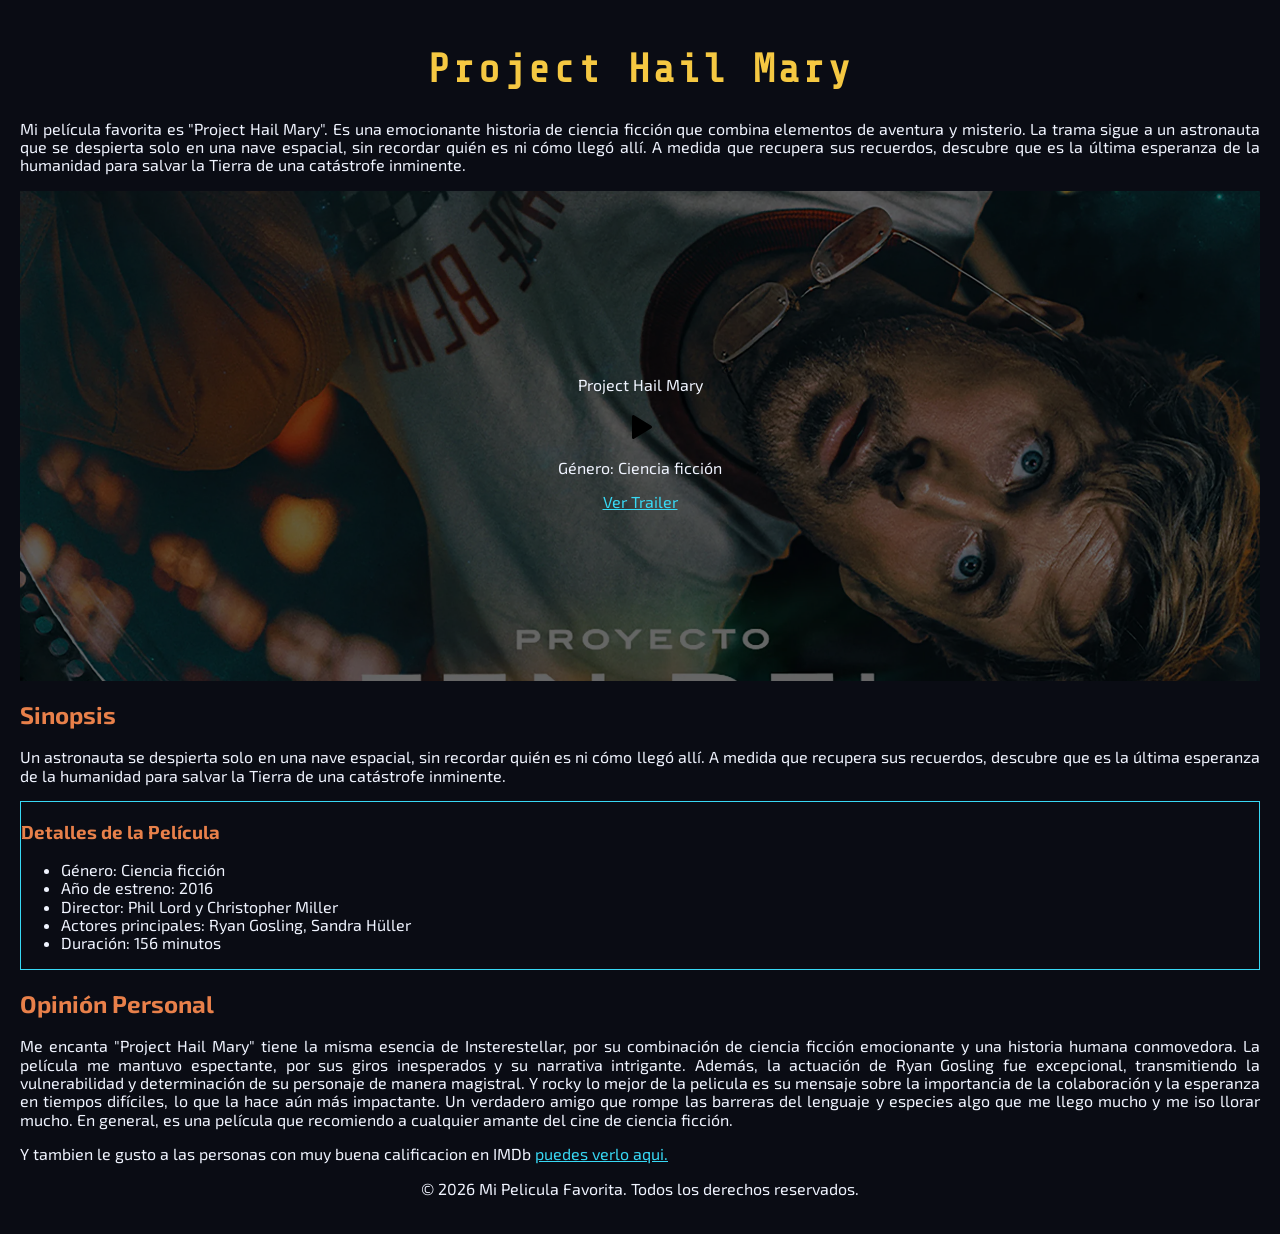
==== index.html @ b7e0c8b9 "Configuracion base aprobechando codigo reutilizado" ====
<!DOCTYPE html>
<html lang="en">
<head>
    <meta charset="UTF-8">
    <meta name="viewport" content="width=device-width, initial-scale=1.0">
    <title>Mi Pelicula Favorita</title>
    <link rel="preload" href="css/normalize.css" as="style" />
    <link rel="stylesheet" href="css/normalize.css" />
    <link rel="preconnect" href="https://fonts.googleapis.com" />
    <link rel="preconnect" href="https://fonts.gstatic.com" crossorigin />
    <link href="https://fonts.googleapis.com/css2?family=Exo+2:wght@400;700&family=Share+Tech+Mono&display=swap" rel="stylesheet">
    <link rel="preload" href="css/styles.css" as="style" />
    <link href="css/styles.css" rel="stylesheet" />
</head>
<body>
    <section>
        <h1 id="titulo-pelicula">Project Hail Mary</h1>
        <p>Mi película favorita es "Project Hail Mary". Es una emocionante historia de ciencia ficción que combina elementos de aventura y misterio. La trama sigue a un astronauta que se despierta solo en una nave espacial, sin recordar quién es ni cómo llegó allí. A medida que recupera sus recuerdos, descubre que es la última esperanza de la humanidad para salvar la Tierra de una catástrofe inminente.</p>
    </section>

    <section class="hero">
        <div class="contenido-hero">
            <p>Project Hail Mary</p>
            <img src="img/player-play.svg" alt="Icono de reproducción" />
            <p>Género: Ciencia ficción</p>
            <a class="boton" href="https://www.youtube.com/watch?v=XxEIpNBfIEo" target="_blank" >Ver Trailer</a>
        </div>
    </section>

    <main>
        <section>
            <h2>Sinopsis</h2>
            <p>Un astronauta se despierta solo en una nave espacial, sin recordar quién es ni cómo llegó allí. A medida que recupera sus recuerdos, descubre que es la última esperanza de la humanidad para salvar la Tierra de una catástrofe inminente.</p>
        </section>

        <section>
            <div class="info-card">
                <h3>Detalles de la Película</h3>
                <ul>
                    <li>Género: Ciencia ficción</li>
                    <li>Año de estreno: 2016</li>
                    <li>Director: Phil Lord y Christopher Miller</li>
                    <li>Actores principales:  Ryan Gosling, Sandra Hüller</li>
                    <li>Duración: 156 minutos</li>
                </ul>
            </div>
        </section>

        <section>
            <h2>Opinión Personal</h2>
            <p>Me encanta "Project Hail Mary" tiene la misma esencia de Insterestellar, por su combinación de ciencia ficción emocionante y una historia humana conmovedora.
               La película me mantuvo espectante, por sus giros inesperados y su narrativa intrigante.
               Además, la actuación de Ryan Gosling fue excepcional, transmitiendo la vulnerabilidad y determinación de su personaje de manera magistral.
               Y rocky lo mejor de la pelicula es su mensaje sobre la importancia de la colaboración y la esperanza en tiempos difíciles, lo que la hace aún más impactante. Un verdadero amigo que rompe las barreras del lenguaje y especies algo que me llego mucho y me iso llorar mucho.
               En general, es una película que recomiendo a cualquier amante del cine de ciencia ficción.
            </p>

            <p>Y tambien le gusto a las personas con muy buena calificacion en IMDb <a href="https://www.imdb.com/title/tt0816692/" target="_blank"> puedes verlo aqui. </a> </p>
        </section>
    </main>

    <footer>
        <div>
            <p class="centro">© 2026 Mi Pelicula Favorita. Todos los derechos reservados.</p>
        </div>
    </footer>

</body>
</html>
---- css/styles.css ----
:root {
  --fondo-principal:   #0a0c14;
  --fondo-tarjeta:     #111827;
  --fondo-acento:      #1e2a3a;

  --amarillo:          #f5c842;
  --cyan:              #38d9f5;
  --naranja:           #e8804a;

  --texto-principal:   #f0f4ff;
  --texto-secundario:  #9aafc4;
  --texto-parrafo:     #cdd6e0;
}

html {
  height: 100%;
}
body {
  background-color: var(--fondo-principal);
  color: var(--texto-principal);
  font-family: 'Exo 2', sans-serif;
  margin: 0;
  padding: 20px;
}

.container {
  max-width: 1200px;
  margin: 0 auto;
  padding: 20px;
}

.hero {
  background-image: url(../img/Proyecto_del_Mundo.webp);
  background-repeat: no-repeat;
  background-size: cover;
  background-position: center center;
  height: 450px;
  padding: 20px;
  position: relative;
}
.contenido-hero {
  position: absolute;
  background-color: rgb(0 0 0 / 60%);
  width: 100%;
  height: 100%;
  bottom: 0;
  top: 0;
  right: 0;
  left: 0;

  /*alinear horizontal y vertical*/
  display: flex;
  flex-direction: column;
  align-items: center;
  justify-content: center;
}

h1 {
    text-align: center;
    font-family: 'Share Tech Mono', monospace;
    color: var(--amarillo);       /* título de la película */
}

h2 {
  color: var(--naranja);        /* subtítulos de sección */
}

h3 {
  color: var(--naranja);        /* subtítulos de sección */
}

a {
  color: var(--cyan);
}

a:hover {
  color: var(--amarillo);       /* hover en enlace */
  text-decoration: underline;
}

.info-card {
  background-color: var(--fondo-seccion);
  border: 1px solid var(--cyan);
}

.boton:hover {
  background-color: var(--naranja);
  color: var(--oscuro);
}

.centro {
  text-align: center;
}

#titulo-pelicula {
  color: var(--amarillo);
  font-size: 2.5rem;
  text-align: center;
  letter-spacing: 3px;
}

li {
  color: var(--verde-rocky);    /* lista de datos */
}

p {
    text-align: justify;
    color: var(--texto-principal);
}
---- css/styles.css ----
:root {
  --fondo-principal:   #0a0c14;
  --fondo-tarjeta:     #111827;
  --fondo-acento:      #1e2a3a;

  --amarillo:          #f5c842;
  --cyan:              #38d9f5;
  --naranja:           #e8804a;

  --texto-principal:   #f0f4ff;
  --texto-secundario:  #9aafc4;
  --texto-parrafo:     #cdd6e0;
}

html {
  height: 100%;
}
body {
  background-color: var(--fondo-principal);
  color: var(--texto-principal);
  font-family: 'Exo 2', sans-serif;
  margin: 0;
  padding: 20px;
}

.container {
  max-width: 1200px;
  margin: 0 auto;
  padding: 20px;
}

.hero {
  background-image: url(../img/Proyecto_del_Mundo.webp);
  background-repeat: no-repeat;
  background-size: cover;
  background-position: center center;
  height: 450px;
  padding: 20px;
  position: relative;
}
.contenido-hero {
  position: absolute;
  background-color: rgb(0 0 0 / 60%);
  width: 100%;
  height: 100%;
  bottom: 0;
  top: 0;
  right: 0;
  left: 0;

  /*alinear horizontal y vertical*/
  display: flex;
  flex-direction: column;
  align-items: center;
  justify-content: center;
}

h1 {
    text-align: center;
    font-family: 'Share Tech Mono', monospace;
    color: var(--amarillo);       /* título de la película */
}

h2 {
  color: var(--naranja);        /* subtítulos de sección */
}

h3 {
  color: var(--naranja);        /* subtítulos de sección */
}

a {
  color: var(--cyan);
}

a:hover {
  color: var(--amarillo);       /* hover en enlace */
  text-decoration: underline;
}

.info-card {
  background-color: var(--fondo-seccion);
  border: 1px solid var(--cyan);
}

.boton:hover {
  background-color: var(--naranja);
  color: var(--oscuro);
}

.centro {
  text-align: center;
}

#titulo-pelicula {
  color: var(--amarillo);
  font-size: 2.5rem;
  text-align: center;
  letter-spacing: 3px;
}

li {
  color: var(--verde-rocky);    /* lista de datos */
}

p {
    text-align: justify;
    color: var(--texto-principal);
}
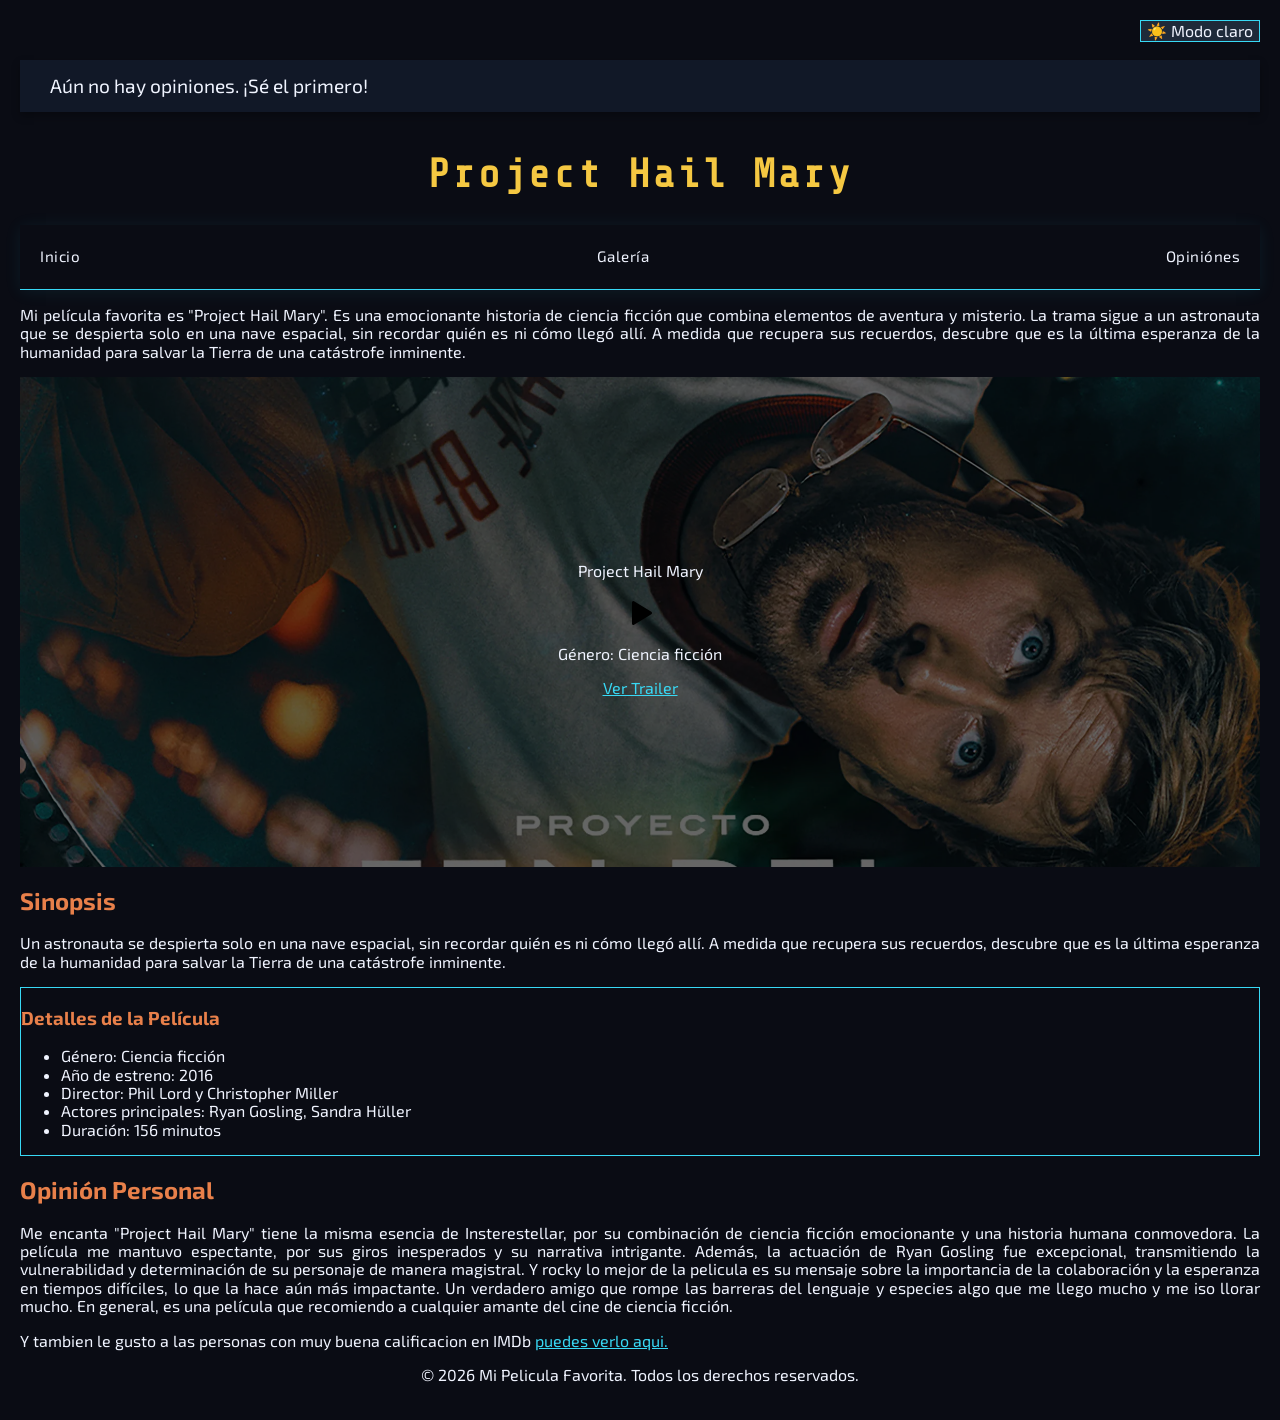
==== commit 885075c2: "Proyecto avanse 1 terminado" ====
--- a/index.html
+++ b/index.html
@@ -13,9 +13,31 @@
     <link href="css/styles.css" rel="stylesheet" />
 </head>
 <body>
+    <!-- Se asume que este es el contenedor para mostrar las opiniones -->
+    <section class="contenedor-opiniones">
+        <!-- El div con ID es vital para inyectar usando JS -->
+        <div id="lista-mensajes" class="carrusel-mensajes">
+            <!-- Los mensajes se inyectarán aquí por JavaScript -->
+        </div>
+    </section>
+    <button id="modo-oscuro" class="boton-modo">Cambiar Tema</button>
     <section>
-        <h1 id="titulo-pelicula">Project Hail Mary</h1>
+        <div>
+            <h1 id="titulo-pelicula">Project Hail Mary</h1>
+        </div>
+    </section>
+
+    <section>
+        <div class="nav-bg"></div>
+            <nav class="navegacion-principal contenedor">
+                <a href="index.html">Inicio</a>
+                <a href="galeria.html">Galería</a>
+                <a href="mensajes.html">Opiniónes</a>
+            </nav>
+        </div>
+
         <p>Mi película favorita es "Project Hail Mary". Es una emocionante historia de ciencia ficción que combina elementos de aventura y misterio. La trama sigue a un astronauta que se despierta solo en una nave espacial, sin recordar quién es ni cómo llegó allí. A medida que recupera sus recuerdos, descubre que es la última esperanza de la humanidad para salvar la Tierra de una catástrofe inminente.</p>
+
     </section>
 
     <section class="hero">
@@ -23,7 +45,7 @@
             <p>Project Hail Mary</p>
             <img src="img/player-play.svg" alt="Icono de reproducción" />
             <p>Género: Ciencia ficción</p>
-            <a class="boton" href="https://www.youtube.com/watch?v=XxEIpNBfIEo" target="_blank" >Ver Trailer</a>
+            <a href="https://www.youtube.com/watch?v=XxEIpNBfIEo" target="_blank" >Ver Trailer</a>
         </div>
     </section>
 
@@ -66,4 +88,5 @@
     </footer>
 
 </body>
+<script src="js/scripts_system.js"></script>
 </html>
--- a/css/styles.css
+++ b/css/styles.css
@@ -22,11 +22,80 @@
   margin: 0;
   padding: 20px;
 }
-
-.container {
+/* Modo claro - Al parecer de esta forma se puede separar los colores para diferentes temas */
+body.light {
+
+  /*colores obtendios mediante un analizador de temas en modo ia*/
+  /*no se mucho de colores*/
+  --fondo-principal:   #eef2f7;   /* azul grisáceo muy claro, no blanco puro */
+  --fondo-tarjeta:     #dde6f0;   /* tarjetas con leve tono frío */
+  --fondo-acento:      #c8d8e8;   /* acento más profundo, bordes y secciones */
+
+  --amarillo:          #b8860b;   /* dorado oscurecido para que contraste en fondo claro */
+  --cyan:              #0077a8;   /* cyan más oscuro y legible */
+  --naranja:           #c05c20;   /* naranja bajado de tono para legibilidad */
+
+  --texto-principal:   #0d1b2a;   /* casi negro azulado, no negro puro */
+  --texto-secundario:  #3a5068;   /* azul marino medio */
+  --texto-parrafo:     #2c3e50;   /* texto cuerpo oscuro y legible */
+}
+
+.contenedor {
   max-width: 1200px;
   margin: 0 auto;
-  padding: 20px;
+  padding: 0 20px;
+  height: 64px;
+  /*margin: 0 auto 0 auto;    */
+  /* margin: 0 auto   */
+
+  border-bottom: 1px solid var(--cyan);        /* línea inferior para marcar un limite */
+  box-shadow: 0 2px 16px rgba(56, 217, 245, 0.08); 
+}
+
+/*Posicionamos el voton hacia el lado derecho*/
+.boton-modo {
+  position: absolute;
+  top: 20px;
+  right: 20px;
+  background-color: var(--fondo-acento);
+  color: var(--texto-principal);
+  border: 1px solid var(--cyan);
+}
+
+.nav-bg {
+  background-color: var(--secundario);
+}
+
+.navegacion-principal {
+  display: flex;
+  flex-direction: row; /*Por defecto es row*/
+  align-items: center; /*el justify de columns*/
+}
+
+/* con body.light se establece los colores claros*/
+/* Sin esto el menu no se aprecia en modo claro */
+body.light .navegacion-principal {
+  background-color: rgba(200, 216, 232, 0.90);
+  border-bottom: 1px solid var(--cyan);
+  box-shadow: 0 2px 16px rgba(0, 119, 168, 0.10);
+}
+
+.navegacion-principal a {
+  color: var(--texto-principal);
+  text-decoration: none;
+  font-size: 0.95rem;
+  font-family: 'Exo 2', sans-serif;
+  letter-spacing: 0.5px;
+  transition: color 0.2s ease;
+  position: relative !important;
+}
+
+@media (min-width: 768px) {
+  .navegacion-principal {
+    flex-direction: row;
+    align-items: center;
+    justify-content: space-between;
+  }
 }
 
 .hero {
@@ -106,4 +175,118 @@
 p {
     text-align: justify;
     color: var(--texto-principal);
+}
+
+.contenedor-galeria {
+  max-width: 1200px;
+  margin: 0 auto;
+  padding: 20px;
+}
+
+.galeria {
+  display: flex;
+  flex-wrap: wrap;
+  gap: 20px;
+  justify-content: center;
+}
+
+/* Sin esto todas las imagenes se van al trasto*/
+.galeria img {
+  width: 300px;         /* Ancho fijo para todas las imágenes */
+  height: 200px;        /* Alto fijo para todas las imágenes */
+  /* el width y height fijos son necesarios debido a que la imagenes no son del mismo tamaño jajaj */
+  object-fit: cover;    /* Esto es fundamental evita que al forzar la imagen este se deforme */
+  border-radius: 8px;   /* Simple estetica, bordes redondeados */
+  box-shadow: 0 4px 8px rgba(0,0,0,0.3); /* Sombra para mas palcer-Homero*/
+}
+
+.contenedor-formulario {
+  max-width: 600px;
+  margin: 0 auto;
+  padding: 20px;
+  box-shadow: 0 4px 8px rgba(0,0,0,0.3);
+  border: 1px solid var(--cyan);
+}
+
+.contenedor-formulario form {
+  display: flex;
+  flex-direction: column;
+  gap: 15px;
+  border-radius: 8px;
+  background-color: var(--fondo-seccion);
+}
+
+.boton {
+  background-color: var(--cyan);
+  color: var(--texto-principal);
+  border: none;
+  padding: 10px 20px;
+  font-size: 1rem;
+  cursor: pointer;
+  transition: background-color 0.3s ease, color 0.3s ease;
+}
+
+/* Contenedor principal que oculta el desbordamiento (lo que sale de la pantalla) */
+.contenedor-opiniones {
+  width: 100%;             /* Ocupa todo el ancho */
+  overflow: hidden;        /* Oculta lo que sale por los bordes */
+  white-space: nowrap;     /* Evita que los mensajes salten a la siguiente línea */
+  background-color: var(--fondo-tarjeta);
+  padding: 15px 0;
+  margin: 40px 0;          /* Margen arriba y abajo */
+  position: relative;
+  box-shadow: 0 4px 8px rgba(0,0,0,0.3);
+}
+
+/* El elemento interno que realmente se va a mover */
+.carrusel-mensajes {
+  display: inline-block;
+  /* La animación dura 20 segundos, es lineal (misma velocidad) e infinita */
+  animation: moverMarquesina 20s linear infinite;
+}
+
+/* Tarjeta individual del mensaje */
+.mensaje-item {
+  display: inline-block;
+  margin: 0 30px;
+  font-size: 1.2rem;
+  color: var(--texto-principal);
+}
+
+/* Destacar el nombre del usuario */
+.mensaje-item span {
+  font-weight: bold;
+  color: var(--amarillo);
+}
+
+/* Animación: Mueve el bloque desde fuera de la derecha hasta salir por la izquierda */
+@keyframes moverMarquesina {
+  0% {
+    transform: translateX(100vw); /* Inicia justo fuera de la pantalla a la derecha */
+  }
+  100% {
+    transform: translateX(-100%); /* Termina cuando todo el contenido ha salido por la izquierda */
+  }
+}
+
+/* Pausar la animación cuando el usuario pone el ratón encima para poder leer */
+.contenedor-opiniones:hover .carrusel-mensajes {
+  animation-play-state: paused;
+}
+
+.error {
+  background-color: var(--naranja);
+  text-align: center;
+  padding: 2rem;
+  font-weight: bold;
+  color: white;
+  border-radius: 1rem;
+}
+.correcto {
+  background-color: var(--cyan);
+  text-align: center;
+  padding: 2rem;
+  font-weight: bold;
+  color: white;
+  border-radius: 1rem;
 }
--- a/css/styles.css
+++ b/css/styles.css
@@ -22,11 +22,80 @@
   margin: 0;
   padding: 20px;
 }
-
-.container {
+/* Modo claro - Al parecer de esta forma se puede separar los colores para diferentes temas */
+body.light {
+
+  /*colores obtendios mediante un analizador de temas en modo ia*/
+  /*no se mucho de colores*/
+  --fondo-principal:   #eef2f7;   /* azul grisáceo muy claro, no blanco puro */
+  --fondo-tarjeta:     #dde6f0;   /* tarjetas con leve tono frío */
+  --fondo-acento:      #c8d8e8;   /* acento más profundo, bordes y secciones */
+
+  --amarillo:          #b8860b;   /* dorado oscurecido para que contraste en fondo claro */
+  --cyan:              #0077a8;   /* cyan más oscuro y legible */
+  --naranja:           #c05c20;   /* naranja bajado de tono para legibilidad */
+
+  --texto-principal:   #0d1b2a;   /* casi negro azulado, no negro puro */
+  --texto-secundario:  #3a5068;   /* azul marino medio */
+  --texto-parrafo:     #2c3e50;   /* texto cuerpo oscuro y legible */
+}
+
+.contenedor {
   max-width: 1200px;
   margin: 0 auto;
-  padding: 20px;
+  padding: 0 20px;
+  height: 64px;
+  /*margin: 0 auto 0 auto;    */
+  /* margin: 0 auto   */
+
+  border-bottom: 1px solid var(--cyan);        /* línea inferior para marcar un limite */
+  box-shadow: 0 2px 16px rgba(56, 217, 245, 0.08); 
+}
+
+/*Posicionamos el voton hacia el lado derecho*/
+.boton-modo {
+  position: absolute;
+  top: 20px;
+  right: 20px;
+  background-color: var(--fondo-acento);
+  color: var(--texto-principal);
+  border: 1px solid var(--cyan);
+}
+
+.nav-bg {
+  background-color: var(--secundario);
+}
+
+.navegacion-principal {
+  display: flex;
+  flex-direction: row; /*Por defecto es row*/
+  align-items: center; /*el justify de columns*/
+}
+
+/* con body.light se establece los colores claros*/
+/* Sin esto el menu no se aprecia en modo claro */
+body.light .navegacion-principal {
+  background-color: rgba(200, 216, 232, 0.90);
+  border-bottom: 1px solid var(--cyan);
+  box-shadow: 0 2px 16px rgba(0, 119, 168, 0.10);
+}
+
+.navegacion-principal a {
+  color: var(--texto-principal);
+  text-decoration: none;
+  font-size: 0.95rem;
+  font-family: 'Exo 2', sans-serif;
+  letter-spacing: 0.5px;
+  transition: color 0.2s ease;
+  position: relative !important;
+}
+
+@media (min-width: 768px) {
+  .navegacion-principal {
+    flex-direction: row;
+    align-items: center;
+    justify-content: space-between;
+  }
 }
 
 .hero {
@@ -106,4 +175,118 @@
 p {
     text-align: justify;
     color: var(--texto-principal);
+}
+
+.contenedor-galeria {
+  max-width: 1200px;
+  margin: 0 auto;
+  padding: 20px;
+}
+
+.galeria {
+  display: flex;
+  flex-wrap: wrap;
+  gap: 20px;
+  justify-content: center;
+}
+
+/* Sin esto todas las imagenes se van al trasto*/
+.galeria img {
+  width: 300px;         /* Ancho fijo para todas las imágenes */
+  height: 200px;        /* Alto fijo para todas las imágenes */
+  /* el width y height fijos son necesarios debido a que la imagenes no son del mismo tamaño jajaj */
+  object-fit: cover;    /* Esto es fundamental evita que al forzar la imagen este se deforme */
+  border-radius: 8px;   /* Simple estetica, bordes redondeados */
+  box-shadow: 0 4px 8px rgba(0,0,0,0.3); /* Sombra para mas palcer-Homero*/
+}
+
+.contenedor-formulario {
+  max-width: 600px;
+  margin: 0 auto;
+  padding: 20px;
+  box-shadow: 0 4px 8px rgba(0,0,0,0.3);
+  border: 1px solid var(--cyan);
+}
+
+.contenedor-formulario form {
+  display: flex;
+  flex-direction: column;
+  gap: 15px;
+  border-radius: 8px;
+  background-color: var(--fondo-seccion);
+}
+
+.boton {
+  background-color: var(--cyan);
+  color: var(--texto-principal);
+  border: none;
+  padding: 10px 20px;
+  font-size: 1rem;
+  cursor: pointer;
+  transition: background-color 0.3s ease, color 0.3s ease;
+}
+
+/* Contenedor principal que oculta el desbordamiento (lo que sale de la pantalla) */
+.contenedor-opiniones {
+  width: 100%;             /* Ocupa todo el ancho */
+  overflow: hidden;        /* Oculta lo que sale por los bordes */
+  white-space: nowrap;     /* Evita que los mensajes salten a la siguiente línea */
+  background-color: var(--fondo-tarjeta);
+  padding: 15px 0;
+  margin: 40px 0;          /* Margen arriba y abajo */
+  position: relative;
+  box-shadow: 0 4px 8px rgba(0,0,0,0.3);
+}
+
+/* El elemento interno que realmente se va a mover */
+.carrusel-mensajes {
+  display: inline-block;
+  /* La animación dura 20 segundos, es lineal (misma velocidad) e infinita */
+  animation: moverMarquesina 20s linear infinite;
+}
+
+/* Tarjeta individual del mensaje */
+.mensaje-item {
+  display: inline-block;
+  margin: 0 30px;
+  font-size: 1.2rem;
+  color: var(--texto-principal);
+}
+
+/* Destacar el nombre del usuario */
+.mensaje-item span {
+  font-weight: bold;
+  color: var(--amarillo);
+}
+
+/* Animación: Mueve el bloque desde fuera de la derecha hasta salir por la izquierda */
+@keyframes moverMarquesina {
+  0% {
+    transform: translateX(100vw); /* Inicia justo fuera de la pantalla a la derecha */
+  }
+  100% {
+    transform: translateX(-100%); /* Termina cuando todo el contenido ha salido por la izquierda */
+  }
+}
+
+/* Pausar la animación cuando el usuario pone el ratón encima para poder leer */
+.contenedor-opiniones:hover .carrusel-mensajes {
+  animation-play-state: paused;
+}
+
+.error {
+  background-color: var(--naranja);
+  text-align: center;
+  padding: 2rem;
+  font-weight: bold;
+  color: white;
+  border-radius: 1rem;
+}
+.correcto {
+  background-color: var(--cyan);
+  text-align: center;
+  padding: 2rem;
+  font-weight: bold;
+  color: white;
+  border-radius: 1rem;
 }
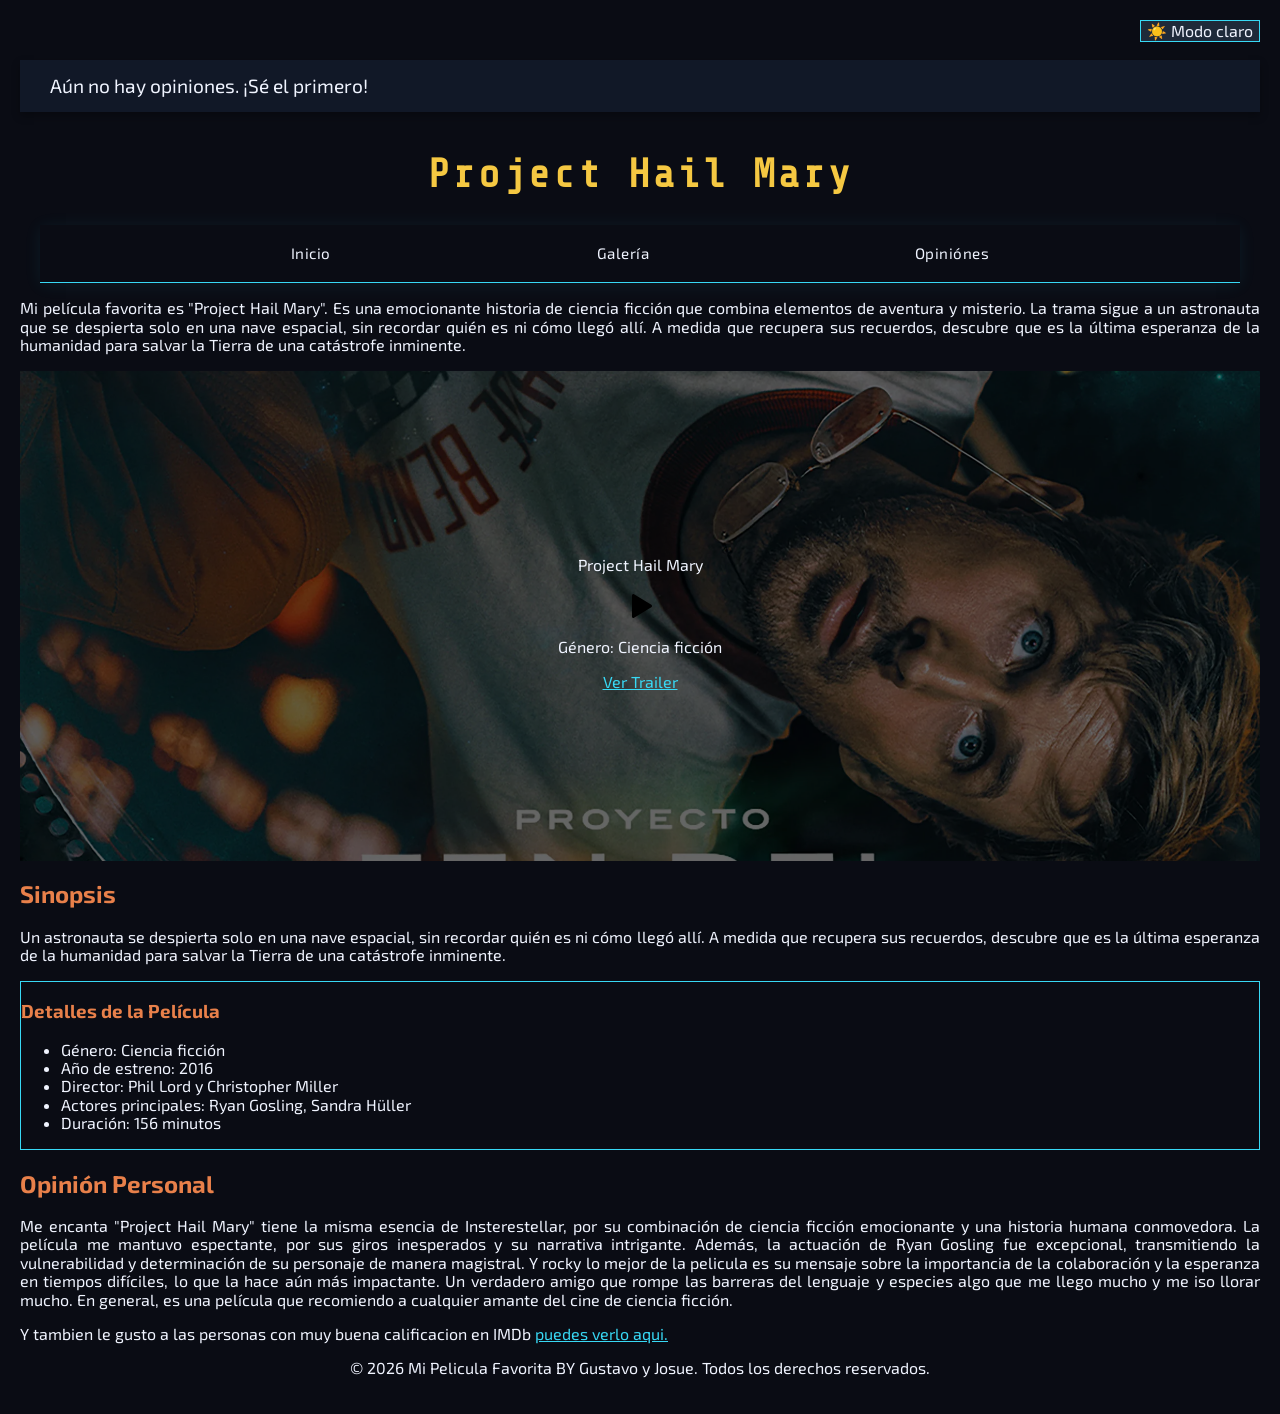
==== commit 9387cfe5: "Mejora en Estilo para mobiles" ====
--- a/index.html
+++ b/index.html
@@ -83,7 +83,7 @@
 
     <footer>
         <div>
-            <p class="centro">© 2026 Mi Pelicula Favorita. Todos los derechos reservados.</p>
+            <p class="centro">© 2026 Mi Pelicula Favorita BY Gustavo y Josue. Todos los derechos reservados.</p>
         </div>
     </footer>
 
--- a/css/styles.css
+++ b/css/styles.css
@@ -68,8 +68,10 @@
 
 .navegacion-principal {
   display: flex;
-  flex-direction: row; /*Por defecto es row*/
-  align-items: center; /*el justify de columns*/
+  flex-direction: column; /* Apila los enlaces uno debajo del otro en teléfonos */
+  align-items: center;
+  gap: 15px;              /* Espacio vital entre los botones */
+  padding: 15px 0;
 }
 
 /* con body.light se establece los colores claros*/
@@ -90,11 +92,19 @@
   position: relative !important;
 }
 
+/* DISEÑO PARA TABLETS Y PC (Al pasar de 768px de ancho) */
 @media (min-width: 768px) {
   .navegacion-principal {
-    flex-direction: row;
-    align-items: center;
-    justify-content: space-between;
+    flex-direction: row;               /* Los pone uno al lado del otro */
+    justify-content: space-evenly;     /* Distribuye el espacio entre ellos */
+    padding: 20px 0;
+    height: 100%;
+  }
+}
+
+@media (min-width: 768px) {
+  .hero {
+    height: 450px; /* Recupera su altura original en pantallas grandes */
   }
 }
 
@@ -259,6 +269,8 @@
   color: var(--amarillo);
 }
 
+/*Animacion aprendida en el canal de SocraTech https://youtu.be/j1bDn01jio8?si=DiS58VKHwNkY-LEO 
+Es muy bueno para aprender cosas mas avanzadas de css y html */
 /* Animación: Mueve el bloque desde fuera de la derecha hasta salir por la izquierda */
 @keyframes moverMarquesina {
   0% {
@@ -274,6 +286,7 @@
   animation-play-state: paused;
 }
 
+/*Clases copiadas del ingeriero porque no me salia*/
 .error {
   background-color: var(--naranja);
   text-align: center;
--- a/css/styles.css
+++ b/css/styles.css
@@ -68,8 +68,10 @@
 
 .navegacion-principal {
   display: flex;
-  flex-direction: row; /*Por defecto es row*/
-  align-items: center; /*el justify de columns*/
+  flex-direction: column; /* Apila los enlaces uno debajo del otro en teléfonos */
+  align-items: center;
+  gap: 15px;              /* Espacio vital entre los botones */
+  padding: 15px 0;
 }
 
 /* con body.light se establece los colores claros*/
@@ -90,11 +92,19 @@
   position: relative !important;
 }
 
+/* DISEÑO PARA TABLETS Y PC (Al pasar de 768px de ancho) */
 @media (min-width: 768px) {
   .navegacion-principal {
-    flex-direction: row;
-    align-items: center;
-    justify-content: space-between;
+    flex-direction: row;               /* Los pone uno al lado del otro */
+    justify-content: space-evenly;     /* Distribuye el espacio entre ellos */
+    padding: 20px 0;
+    height: 100%;
+  }
+}
+
+@media (min-width: 768px) {
+  .hero {
+    height: 450px; /* Recupera su altura original en pantallas grandes */
   }
 }
 
@@ -259,6 +269,8 @@
   color: var(--amarillo);
 }
 
+/*Animacion aprendida en el canal de SocraTech https://youtu.be/j1bDn01jio8?si=DiS58VKHwNkY-LEO 
+Es muy bueno para aprender cosas mas avanzadas de css y html */
 /* Animación: Mueve el bloque desde fuera de la derecha hasta salir por la izquierda */
 @keyframes moverMarquesina {
   0% {
@@ -274,6 +286,7 @@
   animation-play-state: paused;
 }
 
+/*Clases copiadas del ingeriero porque no me salia*/
 .error {
   background-color: var(--naranja);
   text-align: center;
